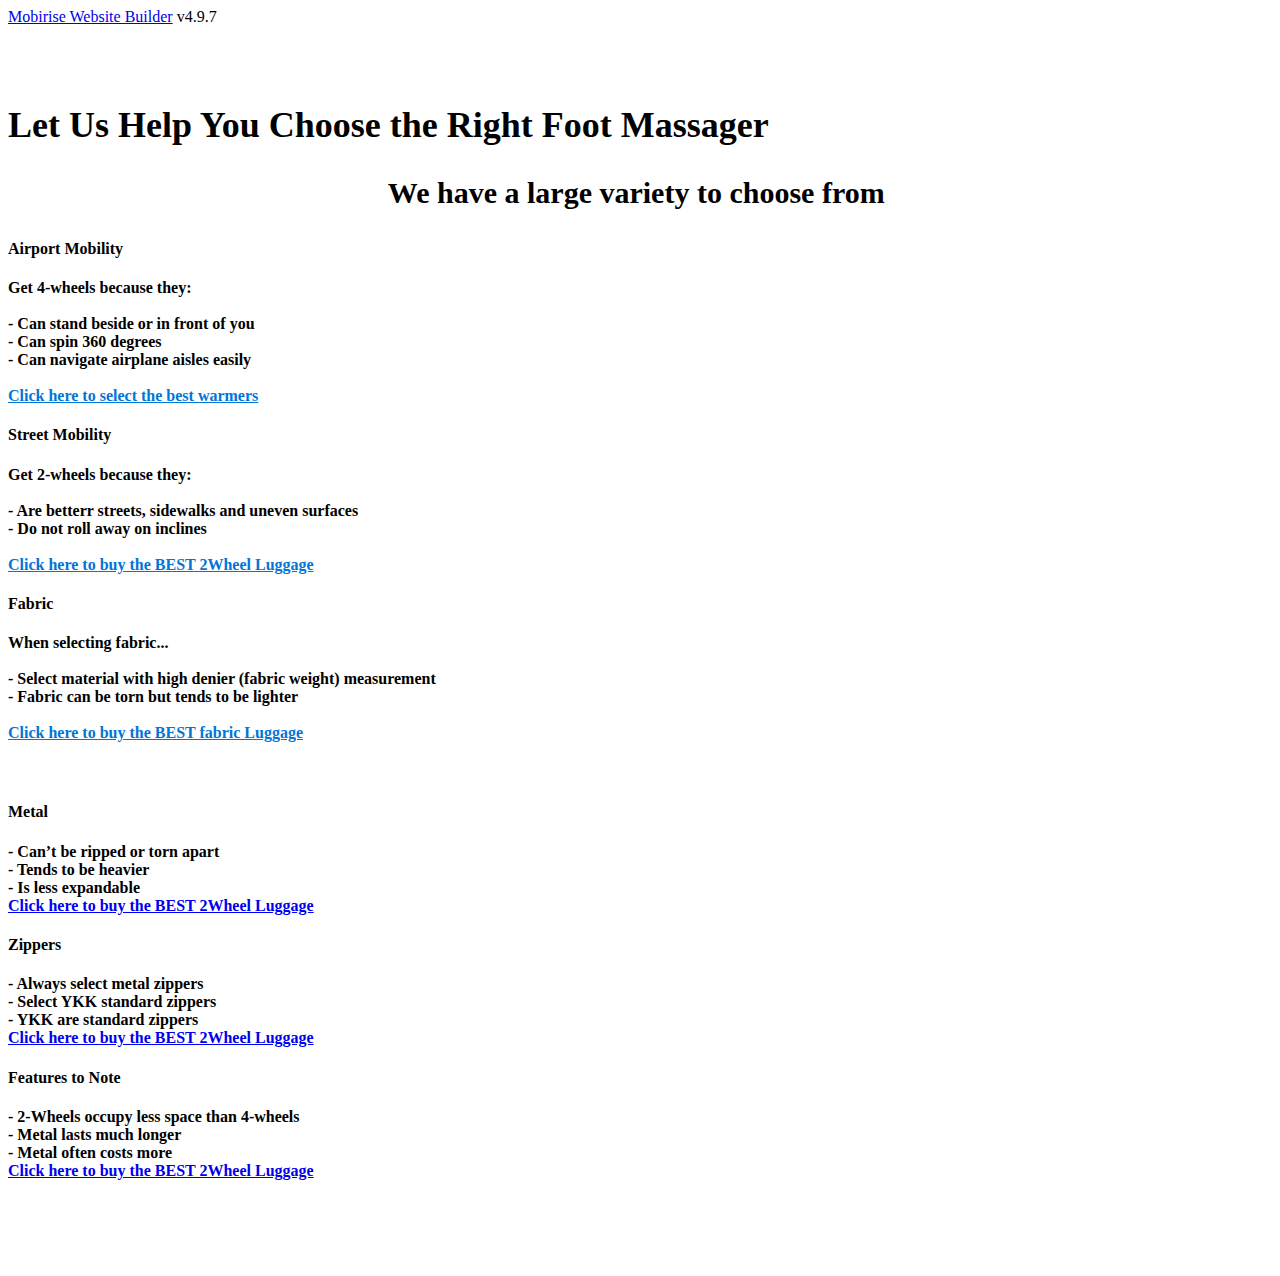
==== index.html @ 6b427d58 "create github pages" ====
<!DOCTYPE html>
<html  >
<head>
  <!-- Site made with Mobirise Website Builder v4.9.7, https://mobirise.com -->
  <meta charset="UTF-8">
  <meta http-equiv="X-UA-Compatible" content="IE=edge">
  <meta name="generator" content="Mobirise v4.9.7, mobirise.com">
  <meta name="viewport" content="width=device-width, initial-scale=1, minimum-scale=1">
  <link rel="shortcut icon" href="assets/images/logo.png" type="image/x-icon">
  <meta name="description" content="Home page for Enterprise Travel and Tours">
  
  <title>Home</title>
  <link rel="stylesheet" href="https://fonts.googleapis.com/css?family=Playfair+Display:400,700&subset=latin,cyrillic">
  <link rel="stylesheet" href="https://fonts.googleapis.com/css?family=Alegreya+Sans:400,700&subset=latin,vietnamese,latin-ext">
  <link rel="stylesheet" href="assets/tether/tether.min.css">
  <link rel="stylesheet" href="assets/bootstrap/css/bootstrap.min.css">
  <link rel="stylesheet" href="assets/puritym/css/style.css">
  <link rel="stylesheet" href="assets/mobirise/css/mbr-additional.css" type="text/css">
  
  
  
</head>
<body>
  <section class="mbr-section" id="msg-box3-18" data-rv-view="0" style="background-color: rgb(255, 255, 255); padding-top: 3rem; padding-bottom: 0rem;">
    
    <div class="container">
        <div class="row text-xs-center">
            <div class="col-sm-8 col-sm-offset-2">
                <h2 class="mbr-section-title display-3"><strong>Let Us Help You Choose the Right Foot Massager</strong></h2>
                

                <div class="lead"><p><strong>We have a large variety to choose from&nbsp;</strong></p></div>
                
            </div>
        </div>
    </div>
</section>

<section class="mbr-section mbr-section-small mbr-background" id="content4-19" data-rv-view="3" style="background-image: url(assets/images/photo-3.jpg); padding-top: 0rem; padding-bottom: 0rem;">
    <div class="mbr-overlay" style="opacity: 1; background-color: rgb(34, 34, 34);"></div>
    <div class="container">
        <div class="row">
            <div class="col-sm-6 col-md-4">
                <div class="card cart-block">
                    <div class="card-block">
                        <h4 class="card-title text-xs-center"><strong>Airport Mobility</strong></h4>
                        <p class="card-text"><strong>Get 4-wheels because they:
<br>
<br>-  Can stand beside or in front of you  
<br>- Can spin 360 degrees
<br>-  Can navigate airplane aisles easily<br><br><a href="https://amzn.to/3ggkX5P">Click here&nbsp;to select the best warmers</a></strong></p>
                    </div>
                </div>
            </div>
            <div class="col-sm-6 col-md-4">
                <div class="card cart-block">
                    <div class="card-block">
                        <h4 class="card-title text-xs-center"><strong>Street Mobility</strong></h4>
                        <p class="card-text"><strong>Get 2-wheels because they:<br><br>- Are betterr streets, sidewalks and uneven surfaces
<br>- Do not roll away on inclines
<br><br><a href="http://www.cricinfo.com">Click here to buy the BEST 2Wheel Luggage</a></strong><br></p>
                    </div>
                </div>
            </div>
            <div class="col-sm-6 col-md-4">
                <div class="card cart-block">
                    <div class="card-block">
                        <h4 class="card-title text-xs-center"><strong>Fabric</strong></h4>
                        <p class="card-text"><strong>When selecting fabric...
<br>
<br>- Select material with high denier (fabric weight) measurement <br>- Fabric can be torn but tends to be lighter<br><br><a href="http://www.wtop.com">Click here to buy the BEST fabric Luggage</a></strong><br></p>
                    </div>
                </div>
            </div>
            
        </div>
    </div>
</section>

<section class="mbr-section mbr-section-small" id="content4-1a" data-bg-video="https://www.youtube.com/watch?v=uNCr7NdOJgw" data-rv-view="6" style="padding-top: 1.5rem; padding-bottom: 4.5rem;">
    <div class="mbr-overlay" style="opacity: 0.5; background-color: rgb(34, 34, 34);"></div>
    <div class="container">
        <div class="row">
            <div class="col-sm-6 col-md-4">
                <div class="card cart-block">
                    <div class="card-block">
                        <h4 class="card-title text-xs-center"><strong>Metal</strong></h4>
                        <p class="card-text"><strong>- Can’t be ripped or torn apart&nbsp;<br>- Tends to be heavier
<br>- Is less expandable<br><a href="http://www.wtop.com" class="text-primary">Click here to buy the BEST 2Wheel Luggage</a></strong><br></p>
                    </div>
                </div>
            </div>
            <div class="col-sm-6 col-md-4">
                <div class="card cart-block">
                    <div class="card-block">
                        <h4 class="card-title text-xs-center"><strong>Zippers</strong></h4>
                        <p class="card-text"><strong>- Always select metal zippers
<br>- Select YKK standard zippers<br>- YKK are standard zippers<br><a href="http://www.wtop.com" class="text-primary">Click here to buy the BEST 2Wheel Luggage</a></strong><br></p>
                    </div>
                </div>
            </div>
            <div class="col-sm-6 col-md-4">
                <div class="card cart-block">
                    <div class="card-block">
                        <h4 class="card-title text-xs-center"><strong>Features to Note</strong></h4>
                        <p class="card-text"><strong>- 2-Wheels occupy less space than 4-wheels 
<br>- Metal lasts much longer
<br>- Metal often costs more<br><a href="http://www.wtop.com" class="text-primary">Click here to buy the BEST 2Wheel Luggage</a></strong><br></p>
                    </div>
                </div>
            </div>
            
        </div>
    </div>
</section>


  <script src="assets/web/assets/jquery/jquery.min.js"></script>
  <script src="assets/tether/tether.min.js"></script>
  <script src="assets/bootstrap/js/bootstrap.min.js"></script>
  <script src="assets/smooth-scroll/smooth-scroll.js"></script>
  <script src="assets/jquery-mb-ytplayer/jquery.mb.ytplayer.min.js"></script>
  <script src="assets/puritym/js/script.js"></script>
  
  
</body>
</html>
---- assets/mobirise/css/mbr-additional.css ----
#msg-box3-18 .mbr-header .mbr-header__text {
  text-align: center;
}
#msg-box3-18 .mbr-header .mbr-header__subtext {
  text-align: center;
}
#msg-box3-18 .lead P {
  text-align: center;
  font-size: 30px;
}
#msg-box3-18 .mbr-section-title {
  font-size: 36px;
}
#content4-19 A {
  color: #0275d8;
}
#content4-1a H4 {
  color: #000000;
}
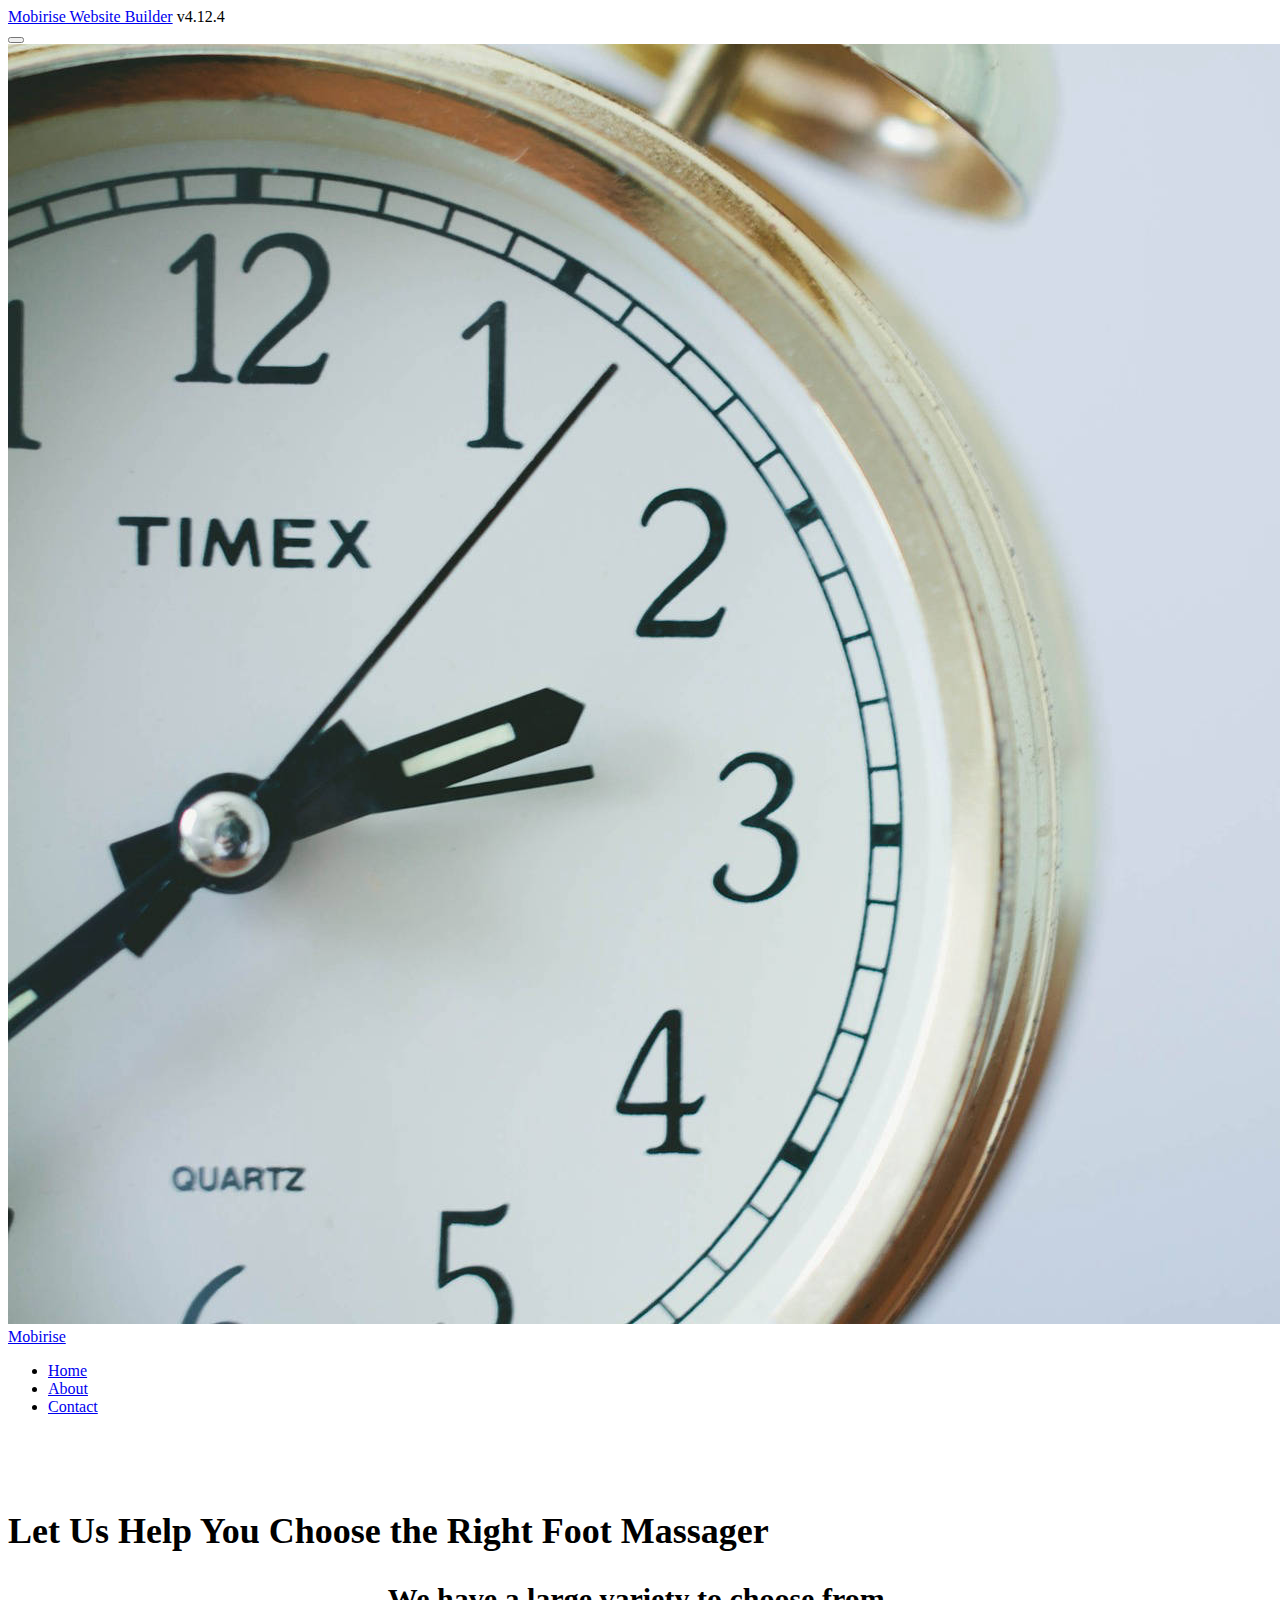
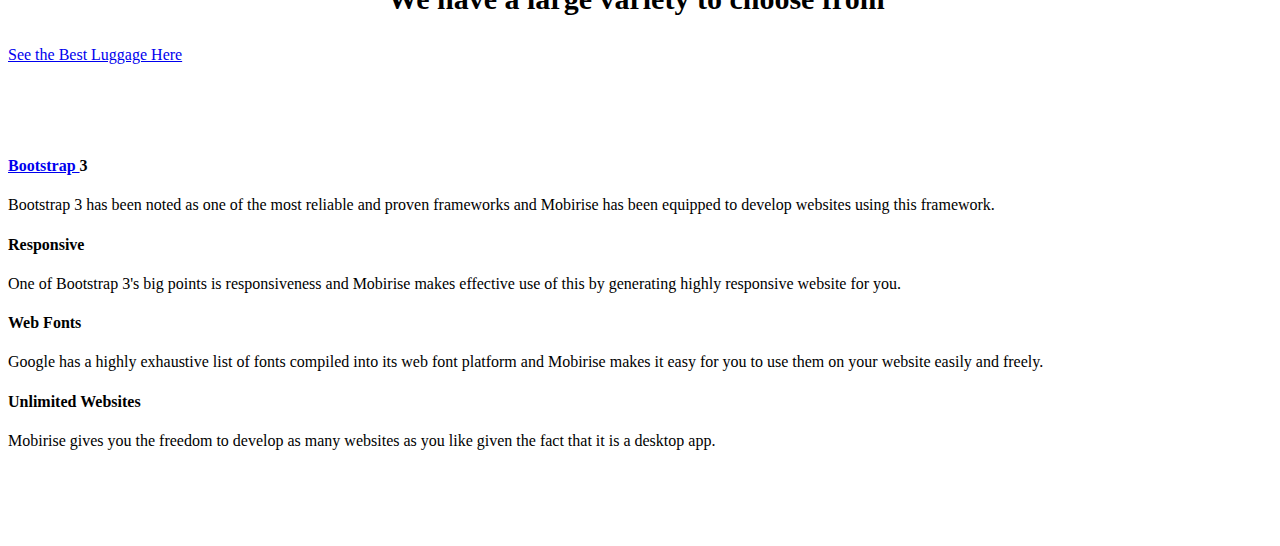
==== commit c0dab041: "create github pages" ====
--- a/index.html
+++ b/index.html
@@ -1,13 +1,14 @@
 <!DOCTYPE html>
 <html  >
 <head>
-  <!-- Site made with Mobirise Website Builder v4.9.7, https://mobirise.com -->
+  <!-- Site made with Mobirise Website Builder v4.12.4, https://mobirise.com -->
   <meta charset="UTF-8">
   <meta http-equiv="X-UA-Compatible" content="IE=edge">
-  <meta name="generator" content="Mobirise v4.9.7, mobirise.com">
+  <meta name="generator" content="Mobirise v4.12.4, mobirise.com">
   <meta name="viewport" content="width=device-width, initial-scale=1, minimum-scale=1">
-  <link rel="shortcut icon" href="assets/images/logo.png" type="image/x-icon">
+  <link rel="shortcut icon" href="assets/images/mbr-1-1920x1280.jpg" type="image/x-icon">
   <meta name="description" content="Home page for Enterprise Travel and Tours">
+  
   
   <title>Home</title>
   <link rel="stylesheet" href="https://fonts.googleapis.com/css?family=Playfair+Display:400,700&subset=latin,cyrillic">
@@ -15,13 +16,31 @@
   <link rel="stylesheet" href="assets/tether/tether.min.css">
   <link rel="stylesheet" href="assets/bootstrap/css/bootstrap.min.css">
   <link rel="stylesheet" href="assets/puritym/css/style.css">
-  <link rel="stylesheet" href="assets/mobirise/css/mbr-additional.css" type="text/css">
+  <link rel="preload" as="style" href="assets/mobirise/css/mbr-additional.css"><link rel="stylesheet" href="assets/mobirise/css/mbr-additional.css" type="text/css">
   
   
   
 </head>
 <body>
-  <section class="mbr-section" id="msg-box3-18" data-rv-view="0" style="background-color: rgb(255, 255, 255); padding-top: 3rem; padding-bottom: 0rem;">
+  <nav class="navbar navbar-light mbr-navbar navbar-transparent navbar-fixed-top" id="menu-1c" data-rv-view="9">
+    <div class="container">
+        <button class="navbar-toggler pull-right hidden-md-up" type="button" data-toggle="collapse" data-target="#exCollapsingNavbar2">
+            <div class="hamburger-icon"></div>
+        </button>
+
+        <div class="clearfix"></div>
+        <div class="collapse navbar-toggleable-sm" id="exCollapsingNavbar2">
+            <span class="navbar-logo"><a href="https://mobirise.com"><img src="assets/images/mbr-1-1920x1280.jpg" alt="Mobirise" title="Home and Health"></a></span>
+            <span><a class="navbar-brand" href="https://amzn.to/3ggkX5P">Mobirise</a></span>
+
+            
+
+            <ul class="nav navbar-nav pull-xs-right"><li class="nav-item"><a class="nav-link" href="https://mobirise.com">Home</a></li><li class="nav-item"><a class="nav-link" href="https://amzn.to/3ggkX5P">About</a></li><li class="nav-item"><a class="nav-link" href="https://mobirise.com">Contact</a></li></ul>
+        </div>
+    </div>
+</nav>
+
+<section class="mbr-section mbr-after-navbar" id="msg-box3-18" data-rv-view="0" style="background-color: rgb(255, 255, 255); padding-top: 3rem; padding-bottom: 0rem;">
     
     <div class="container">
         <div class="row text-xs-center">
@@ -30,86 +49,48 @@
                 
 
                 <div class="lead"><p><strong>We have a large variety to choose from&nbsp;</strong></p></div>
-                
+                <div><a class="btn btn-lg btn-secondary-outline" href="https://mobirise.com">See the Best Luggage Here</a></div>
             </div>
         </div>
     </div>
 </section>
 
-<section class="mbr-section mbr-section-small mbr-background" id="content4-19" data-rv-view="3" style="background-image: url(assets/images/photo-3.jpg); padding-top: 0rem; padding-bottom: 0rem;">
-    <div class="mbr-overlay" style="opacity: 1; background-color: rgb(34, 34, 34);"></div>
+<section class="mbr-section mbr-section-small" id="content4-1n" data-rv-view="49" style="background-color: rgb(255, 255, 255); padding-top: 4.5rem; padding-bottom: 4.5rem;">
+    
     <div class="container">
         <div class="row">
-            <div class="col-sm-6 col-md-4">
+            <div class="col-sm-6 col-md-3">
                 <div class="card cart-block">
                     <div class="card-block">
-                        <h4 class="card-title text-xs-center"><strong>Airport Mobility</strong></h4>
-                        <p class="card-text"><strong>Get 4-wheels because they:
-<br>
-<br>-  Can stand beside or in front of you  
-<br>- Can spin 360 degrees
-<br>-  Can navigate airplane aisles easily<br><br><a href="https://amzn.to/3ggkX5P">Click here&nbsp;to select the best warmers</a></strong></p>
+                        <h4 class="card-title text-xs-center"><a href="#top">Bootstrap </a>3</h4>
+                        <p class="card-text">Bootstrap 3 has been noted as one of the most reliable and proven frameworks and Mobirise has been equipped to develop websites using this framework.</p>
                     </div>
                 </div>
             </div>
-            <div class="col-sm-6 col-md-4">
+            <div class="col-sm-6 col-md-3">
                 <div class="card cart-block">
                     <div class="card-block">
-                        <h4 class="card-title text-xs-center"><strong>Street Mobility</strong></h4>
-                        <p class="card-text"><strong>Get 2-wheels because they:<br><br>- Are betterr streets, sidewalks and uneven surfaces
-<br>- Do not roll away on inclines
-<br><br><a href="http://www.cricinfo.com">Click here to buy the BEST 2Wheel Luggage</a></strong><br></p>
+                        <h4 class="card-title text-xs-center">Responsive</h4>
+                        <p class="card-text">One of Bootstrap 3's big points is responsiveness and Mobirise makes effective use of this by generating highly responsive website for you.</p>
                     </div>
                 </div>
             </div>
-            <div class="col-sm-6 col-md-4">
+            <div class="col-sm-6 col-md-3">
                 <div class="card cart-block">
                     <div class="card-block">
-                        <h4 class="card-title text-xs-center"><strong>Fabric</strong></h4>
-                        <p class="card-text"><strong>When selecting fabric...
-<br>
-<br>- Select material with high denier (fabric weight) measurement <br>- Fabric can be torn but tends to be lighter<br><br><a href="http://www.wtop.com">Click here to buy the BEST fabric Luggage</a></strong><br></p>
+                        <h4 class="card-title text-xs-center">Web Fonts</h4>
+                        <p class="card-text">Google has a highly exhaustive list of fonts compiled into its web font platform and Mobirise makes it easy for you to use them on your website easily and freely.</p>
                     </div>
                 </div>
             </div>
-            
-        </div>
-    </div>
-</section>
-
-<section class="mbr-section mbr-section-small" id="content4-1a" data-bg-video="https://www.youtube.com/watch?v=uNCr7NdOJgw" data-rv-view="6" style="padding-top: 1.5rem; padding-bottom: 4.5rem;">
-    <div class="mbr-overlay" style="opacity: 0.5; background-color: rgb(34, 34, 34);"></div>
-    <div class="container">
-        <div class="row">
-            <div class="col-sm-6 col-md-4">
+            <div class="col-sm-6 col-md-3">
                 <div class="card cart-block">
                     <div class="card-block">
-                        <h4 class="card-title text-xs-center"><strong>Metal</strong></h4>
-                        <p class="card-text"><strong>- Can’t be ripped or torn apart&nbsp;<br>- Tends to be heavier
-<br>- Is less expandable<br><a href="http://www.wtop.com" class="text-primary">Click here to buy the BEST 2Wheel Luggage</a></strong><br></p>
+                        <h4 class="card-title text-xs-center">Unlimited Websites</h4>
+                        <p class="card-text">Mobirise gives you the freedom to develop as many websites as you like given the fact that it is a desktop app.</p>
                     </div>
                 </div>
             </div>
-            <div class="col-sm-6 col-md-4">
-                <div class="card cart-block">
-                    <div class="card-block">
-                        <h4 class="card-title text-xs-center"><strong>Zippers</strong></h4>
-                        <p class="card-text"><strong>- Always select metal zippers
-<br>- Select YKK standard zippers<br>- YKK are standard zippers<br><a href="http://www.wtop.com" class="text-primary">Click here to buy the BEST 2Wheel Luggage</a></strong><br></p>
-                    </div>
-                </div>
-            </div>
-            <div class="col-sm-6 col-md-4">
-                <div class="card cart-block">
-                    <div class="card-block">
-                        <h4 class="card-title text-xs-center"><strong>Features to Note</strong></h4>
-                        <p class="card-text"><strong>- 2-Wheels occupy less space than 4-wheels 
-<br>- Metal lasts much longer
-<br>- Metal often costs more<br><a href="http://www.wtop.com" class="text-primary">Click here to buy the BEST 2Wheel Luggage</a></strong><br></p>
-                    </div>
-                </div>
-            </div>
-            
         </div>
     </div>
 </section>
@@ -119,7 +100,6 @@
   <script src="assets/tether/tether.min.js"></script>
   <script src="assets/bootstrap/js/bootstrap.min.js"></script>
   <script src="assets/smooth-scroll/smooth-scroll.js"></script>
-  <script src="assets/jquery-mb-ytplayer/jquery.mb.ytplayer.min.js"></script>
   <script src="assets/puritym/js/script.js"></script>
   
   
--- a/assets/mobirise/css/mbr-additional.css
+++ b/assets/mobirise/css/mbr-additional.css
@@ -11,9 +11,9 @@
 #msg-box3-18 .mbr-section-title {
   font-size: 36px;
 }
-#content4-19 A {
-  color: #0275d8;
+#menu-1c .navbar-toggler {
+  color: #000;
 }
-#content4-1a H4 {
-  color: #000000;
+#menu-1d .navbar-toggler {
+  color: #000;
 }
--- a/assets/mobirise/css/mbr-additional.css
+++ b/assets/mobirise/css/mbr-additional.css
@@ -11,9 +11,9 @@
 #msg-box3-18 .mbr-section-title {
   font-size: 36px;
 }
-#content4-19 A {
-  color: #0275d8;
+#menu-1c .navbar-toggler {
+  color: #000;
 }
-#content4-1a H4 {
-  color: #000000;
+#menu-1d .navbar-toggler {
+  color: #000;
 }
